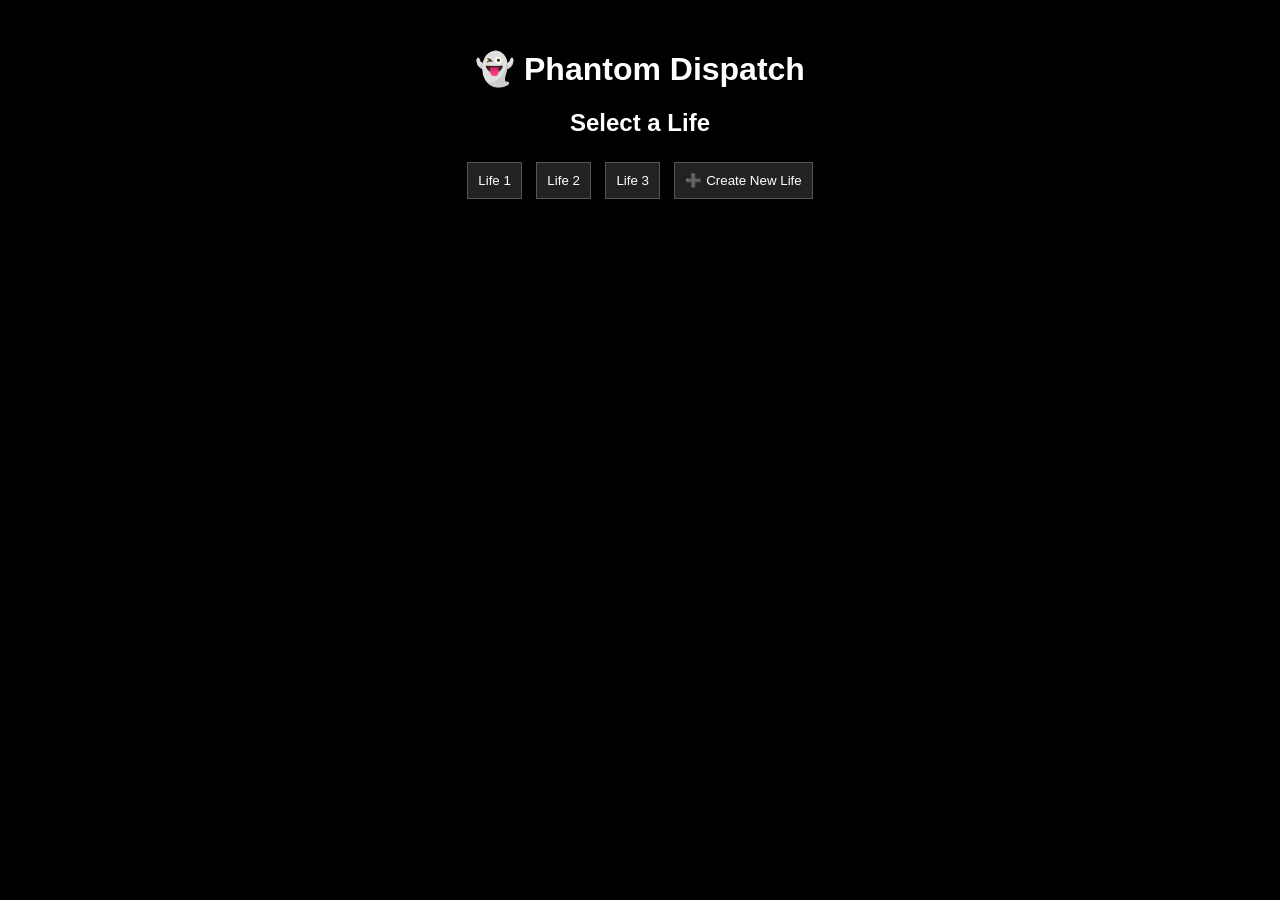
==== index.html @ 70010e5b "Temp" ====
<!DOCTYPE html>
<html>
<head>
  <title>Phantom Dispatch</title>
  <link rel="stylesheet" href="style.css">
</head>
<body>

<div id="menu">

  <h1>👻 Phantom Dispatch</h1>

  <!-- LIFE SELECT -->
  <div id="lifeSelect">
    <h2>Select a Life</h2>

    <button onclick="loadLife(1)">Life 1</button>
    <button onclick="loadLife(2)">Life 2</button>
    <button onclick="loadLife(3)">Life 3</button>

    <button onclick="openCreateLife()">➕ Create New Life</button>
  </div>

  <!-- MAIN MENU -->
  <div id="mainMenu" class="hidden">
    <h2 id="welcomeText"></h2>

    <button onclick="startGame()">▶ Play / Continue Phantom Dispatch</button>
    <button onclick="showInfo()">ℹ Info</button>
    <button onclick="showCredits()">🎬 Credits</button>
    <button onclick="resetLife()">🗑 Delete Life</button>
  </div>

  <!-- CREATE LIFE -->
  <div id="createLife" class="hidden">
    <h2>Create Your Investigator</h2>

    <input id="playerName" placeholder="Enter Name">

    <select id="characterSelect">
      <option value="hunter">Ghost Hunter</option>
      <option value="investigator">Investigator</option>
      <option value="rookie">Rookie</option>
    </select>

    <br><br>
    <button onclick="saveLife()">Save Life</button>
  </div>

  <!-- INFO -->
  <div id="info" class="hidden">
    <h2>Info</h2>
    <p>
      You are a paranormal investigator taking jobs, collecting evidence,
      and reporting ghost activity through Phantom Dispatch.
    </p>
    <button onclick="backMenu()">Back</button>
  </div>

  <!-- CREDITS -->
  <div id="credits" class="hidden">
    <h2>Credits</h2>
    <p>Phantom Dispatch - Indie Horror Project</p>
    <p>Created by You 👻</p>
    <button onclick="backMenu()">Back</button>
  </div>

</div>

<script src="game.js"></script>
</body>
</html>
---- style.css ----
body {
  background: black;
  color: white;
  font-family: Arial;
  text-align: center;
}

button {
  padding: 10px;
  margin: 5px;
  background: #222;
  color: white;
  border: 1px solid #555;
  cursor: pointer;
}

.hidden {
  display: none;
}

#menu {
  margin-top: 50px;
}

input, select {
  padding: 10px;
  margin: 5px;
  background: #111;
  color: white;
  border: 1px solid #444;
}
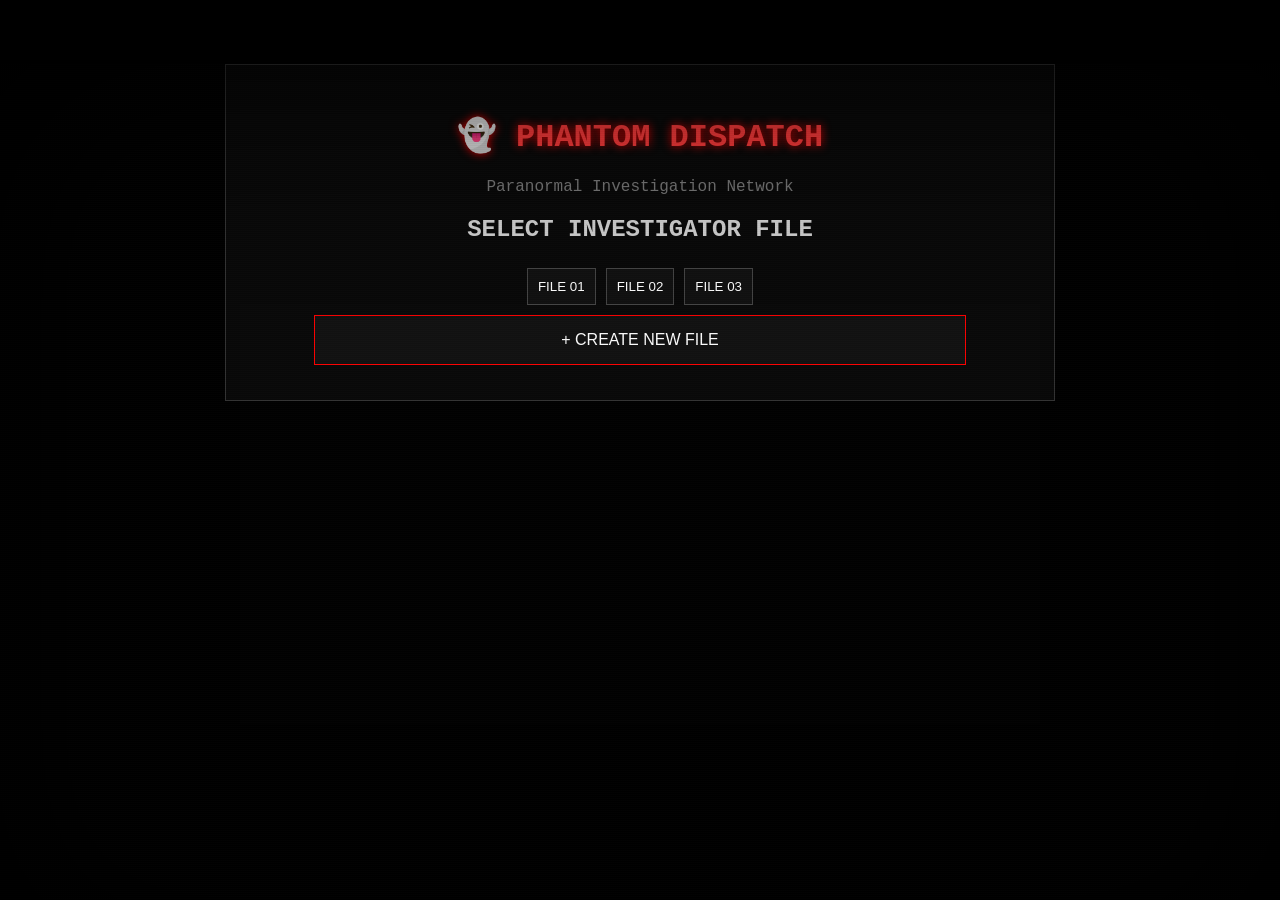
==== commit 22c91719: "Temp" ====
--- a/index.html
+++ b/index.html
@@ -6,63 +6,66 @@
 </head>
 <body>
 
-<div id="menu">
+<div class="scanlines"></div>
+<div class="vignette"></div>
 
-  <h1>👻 Phantom Dispatch</h1>
+<div id="menu" class="terminal">
+
+  <h1 class="glow">👻 PHANTOM DISPATCH</h1>
+  <p class="sub">Paranormal Investigation Network</p>
 
   <!-- LIFE SELECT -->
   <div id="lifeSelect">
-    <h2>Select a Life</h2>
+    <h2>SELECT INVESTIGATOR FILE</h2>
 
-    <button onclick="loadLife(1)">Life 1</button>
-    <button onclick="loadLife(2)">Life 2</button>
-    <button onclick="loadLife(3)">Life 3</button>
+    <div class="slotGrid">
+      <button onclick="loadLife(1)">FILE 01</button>
+      <button onclick="loadLife(2)">FILE 02</button>
+      <button onclick="loadLife(3)">FILE 03</button>
+    </div>
 
-    <button onclick="openCreateLife()">➕ Create New Life</button>
+    <button class="bigBtn" onclick="openCreateLife()">+ CREATE NEW FILE</button>
+  </div>
+
+  <!-- CREATE LIFE -->
+  <div id="createLife" class="hidden">
+    <h2>CREATE INVESTIGATOR</h2>
+
+    <input id="firstName" placeholder="FIRST NAME">
+    <input id="lastName" placeholder="LAST NAME">
+
+    <select id="characterSelect">
+      <option value="hunter">GHOST HUNTER</option>
+      <option value="investigator">FIELD INVESTIGATOR</option>
+      <option value="rookie">ROOKIE</option>
+    </select>
+
+    <button class="bigBtn" onclick="saveLife()">SAVE FILE</button>
   </div>
 
   <!-- MAIN MENU -->
   <div id="mainMenu" class="hidden">
     <h2 id="welcomeText"></h2>
 
-    <button onclick="startGame()">▶ Play / Continue Phantom Dispatch</button>
-    <button onclick="showInfo()">ℹ Info</button>
-    <button onclick="showCredits()">🎬 Credits</button>
-    <button onclick="resetLife()">🗑 Delete Life</button>
-  </div>
-
-  <!-- CREATE LIFE -->
-  <div id="createLife" class="hidden">
-    <h2>Create Your Investigator</h2>
-
-    <input id="playerName" placeholder="Enter Name">
-
-    <select id="characterSelect">
-      <option value="hunter">Ghost Hunter</option>
-      <option value="investigator">Investigator</option>
-      <option value="rookie">Rookie</option>
-    </select>
-
-    <br><br>
-    <button onclick="saveLife()">Save Life</button>
+    <button class="bigBtn" onclick="startGame()">▶ CONTINUE DISPATCH</button>
+    <button onclick="showInfo()">INFO</button>
+    <button onclick="showCredits()">CREDITS</button>
+    <button onclick="resetLife()">DELETE FILE</button>
   </div>
 
   <!-- INFO -->
   <div id="info" class="hidden">
-    <h2>Info</h2>
-    <p>
-      You are a paranormal investigator taking jobs, collecting evidence,
-      and reporting ghost activity through Phantom Dispatch.
-    </p>
-    <button onclick="backMenu()">Back</button>
+    <h2>INFO</h2>
+    <p>You are a contracted paranormal investigator responding to classified hauntings.</p>
+    <button onclick="backMenu()">BACK</button>
   </div>
 
   <!-- CREDITS -->
   <div id="credits" class="hidden">
-    <h2>Credits</h2>
-    <p>Phantom Dispatch - Indie Horror Project</p>
-    <p>Created by You 👻</p>
-    <button onclick="backMenu()">Back</button>
+    <h2>CREDITS</h2>
+    <p>PHANTOM DISPATCH — CASE FILE SYSTEM</p>
+    <p>CREATED BY SKITMC</p>
+    <button onclick="backMenu()">BACK</button>
   </div>
 
 </div>
--- a/style.css
+++ b/style.css
@@ -1,31 +1,93 @@
 body {
+  margin: 0;
   background: black;
-  color: white;
-  font-family: Arial;
+  color: #d1d1d1;
+  font-family: 'Courier New', monospace;
+  overflow: hidden;
+}
+
+/* flicker scanlines */
+.scanlines {
+  position: fixed;
+  width: 100%;
+  height: 100%;
+  background: repeating-linear-gradient(
+    to bottom,
+    rgba(255,255,255,0.02),
+    rgba(0,0,0,0.05) 2px
+  );
+  pointer-events: none;
+}
+
+/* dark vignette edges */
+.vignette {
+  position: fixed;
+  width: 100%;
+  height: 100%;
+  box-shadow: inset 0 0 200px black;
+  pointer-events: none;
+}
+
+/* main terminal box */
+.terminal {
+  width: 60%;
+  margin: 5% auto;
+  padding: 30px;
+  background: rgba(10,10,10,0.9);
+  border: 1px solid #333;
   text-align: center;
 }
 
-button {
+/* glow title */
+.glow {
+  color: #ff3b3b;
+  text-shadow: 0 0 10px red;
+}
+
+.sub {
+  color: #777;
+  margin-bottom: 20px;
+}
+
+/* inputs */
+input, select {
+  width: 80%;
   padding: 10px;
   margin: 5px;
-  background: #222;
+  background: black;
   color: white;
-  border: 1px solid #555;
-  cursor: pointer;
+  border: 1px solid #444;
 }
 
-.hidden {
-  display: none;
-}
-
-#menu {
-  margin-top: 50px;
-}
-
-input, select {
+/* buttons */
+button {
   padding: 10px;
   margin: 5px;
   background: #111;
   color: white;
   border: 1px solid #444;
+  cursor: pointer;
+  transition: 0.2s;
+}
+
+button:hover {
+  background: #222;
+  border-color: red;
+}
+
+/* big main buttons */
+.bigBtn {
+  width: 85%;
+  padding: 15px;
+  font-size: 16px;
+  border: 1px solid red;
+}
+
+/* grid */
+.slotGrid {
+  display: flex;
+  justify-content: center;
+}
+.hidden {
+  display: none;
 }
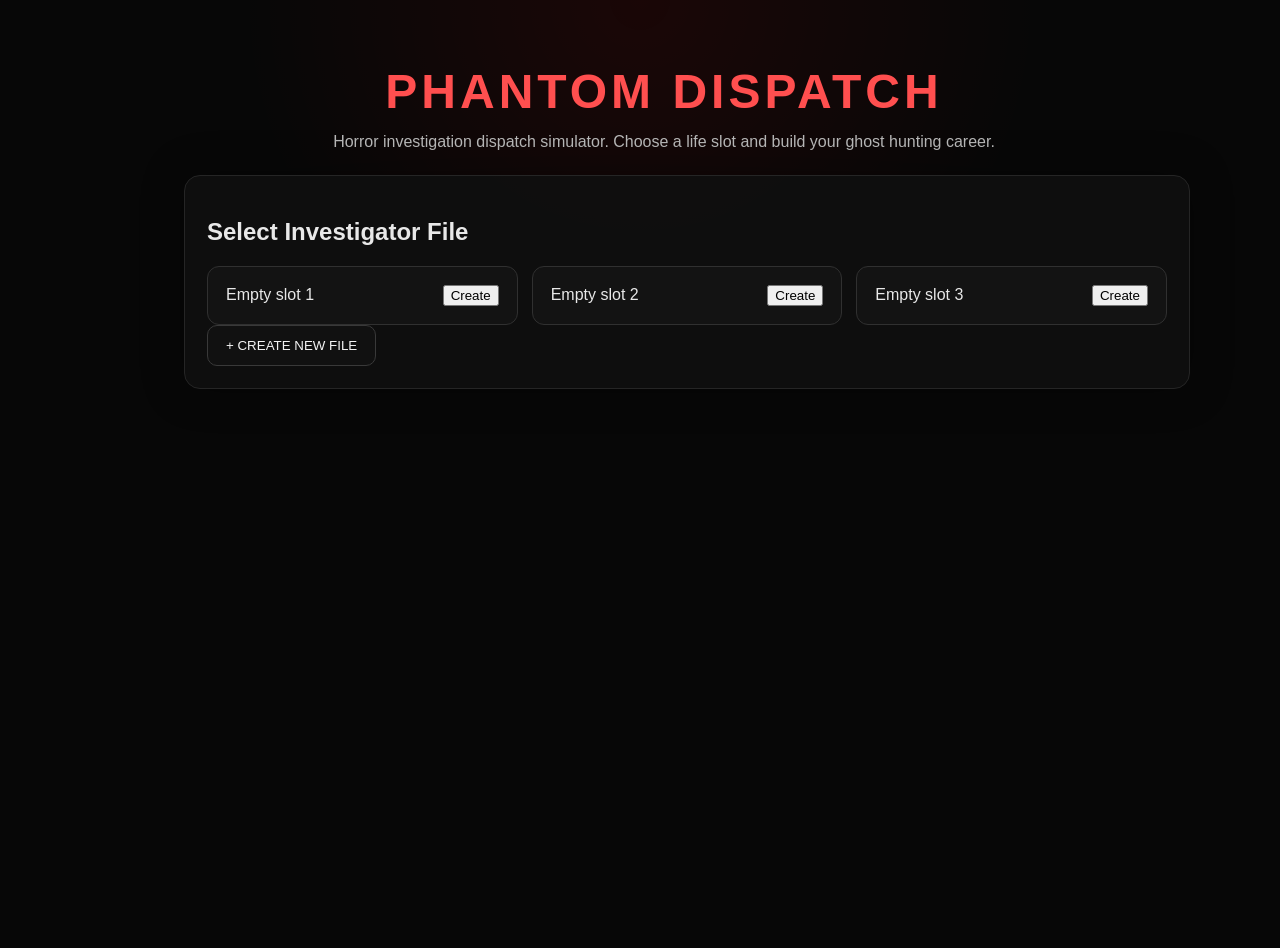
==== commit 9ecbfada: "temp" ====
--- a/index.html
+++ b/index.html
@@ -1,75 +1,42 @@
 <!DOCTYPE html>
-<html>
+<html lang="en">
 <head>
+  <meta charset="UTF-8">
+  <meta name="viewport" content="width=device-width, initial-scale=1.0">
   <title>Phantom Dispatch</title>
   <link rel="stylesheet" href="style.css">
 </head>
 <body>
-
-<div class="scanlines"></div>
-<div class="vignette"></div>
-
-<div id="menu" class="terminal">
-
-  <h1 class="glow">👻 PHANTOM DISPATCH</h1>
-  <p class="sub">Paranormal Investigation Network</p>
-
-  <!-- LIFE SELECT -->
-  <div id="lifeSelect">
-    <h2>SELECT INVESTIGATOR FILE</h2>
-
-    <div class="slotGrid">
-      <button onclick="loadLife(1)">FILE 01</button>
-      <button onclick="loadLife(2)">FILE 02</button>
-      <button onclick="loadLife(3)">FILE 03</button>
+  <div class="startup-screen">
+    <div class="titleCard">
+      <h1>PHANTOM DISPATCH</h1>
+      <p>Horror investigation dispatch simulator. Choose a life slot and build your ghost hunting career.</p>
     </div>
-
-    <button class="bigBtn" onclick="openCreateLife()">+ CREATE NEW FILE</button>
+    <div class="contentCard">
+      <section id="lifeSelect" class="panel">
+        <h2>Select Investigator File</h2>
+        <div class="slotGrid" id="slotGrid"></div>
+        <button class="bigBtn" onclick="openCreateLife()">+ CREATE NEW FILE</button>
+      </section>
+      <section id="createLife" class="panel hidden">
+        <h2>Create Investigator</h2>
+        <input id="firstName" type="text" placeholder="First Name" autocomplete="off">
+        <input id="lastName" type="text" placeholder="Last Name" autocomplete="off">
+        <label>Starting Balance</label>
+        <input id="startingBalance" type="number" min="0" value="500">
+        <label>Difficulty</label>
+        <select id="difficultySelect">
+          <option value="Easy">Easy</option>
+          <option value="Medium" selected>Medium</option>
+          <option value="Hard">Hard</option>
+        </select>
+        <div class="buttonRow">
+          <button class="bigBtn" onclick="saveLife()">SAVE & START</button>
+          <button class="smallBtn" onclick="backMenu()">CANCEL</button>
+        </div>
+      </section>
+    </div>
   </div>
-
-  <!-- CREATE LIFE -->
-  <div id="createLife" class="hidden">
-    <h2>CREATE INVESTIGATOR</h2>
-
-    <input id="firstName" placeholder="FIRST NAME">
-    <input id="lastName" placeholder="LAST NAME">
-
-    <select id="characterSelect">
-      <option value="hunter">GHOST HUNTER</option>
-      <option value="investigator">FIELD INVESTIGATOR</option>
-      <option value="rookie">ROOKIE</option>
-    </select>
-
-    <button class="bigBtn" onclick="saveLife()">SAVE FILE</button>
-  </div>
-
-  <!-- MAIN MENU -->
-  <div id="mainMenu" class="hidden">
-    <h2 id="welcomeText"></h2>
-
-    <button class="bigBtn" onclick="startGame()">▶ CONTINUE DISPATCH</button>
-    <button onclick="showInfo()">INFO</button>
-    <button onclick="showCredits()">CREDITS</button>
-    <button onclick="resetLife()">DELETE FILE</button>
-  </div>
-
-  <!-- INFO -->
-  <div id="info" class="hidden">
-    <h2>INFO</h2>
-    <p>You are a contracted paranormal investigator responding to classified hauntings.</p>
-    <button onclick="backMenu()">BACK</button>
-  </div>
-
-  <!-- CREDITS -->
-  <div id="credits" class="hidden">
-    <h2>CREDITS</h2>
-    <p>PHANTOM DISPATCH — CASE FILE SYSTEM</p>
-    <p>CREATED BY SKITMC</p>
-    <button onclick="backMenu()">BACK</button>
-  </div>
-
-</div>
-
-<script src="game.js"></script>
+  <script src="game.js"></script>
 </body>
-</html>+</html>
--- a/style.css
+++ b/style.css
@@ -1,93 +1,250 @@
 body {
   margin: 0;
-  background: black;
-  color: #d1d1d1;
-  font-family: 'Courier New', monospace;
-  overflow: hidden;
-}
-
-/* flicker scanlines */
-.scanlines {
-  position: fixed;
-  width: 100%;
-  height: 100%;
-  background: repeating-linear-gradient(
-    to bottom,
-    rgba(255,255,255,0.02),
-    rgba(0,0,0,0.05) 2px
-  );
-  pointer-events: none;
-}
-
-/* dark vignette edges */
-.vignette {
-  position: fixed;
-  width: 100%;
-  height: 100%;
-  box-shadow: inset 0 0 200px black;
-  pointer-events: none;
-}
-
-/* main terminal box */
-.terminal {
-  width: 60%;
-  margin: 5% auto;
-  padding: 30px;
-  background: rgba(10,10,10,0.9);
+  font-family: 'Segoe UI', Tahoma, Geneva, Verdana, sans-serif;
+  background: radial-gradient(circle at top, rgba(255,0,0,0.08), transparent 35%), #070707;
+  color: #e8e8e8;
+  min-height: 100vh;
+}
+
+a, button, input, select {
+  font-family: inherit;
+}
+
+.startup-screen, .game-shell {
+  min-height: 100vh;
+  display: flex;
+  flex-direction: column;
+  align-items: center;
+}
+
+.titleCard {
+  margin-top: 40px;
+  text-align: center;
+}
+
+.titleCard h1 {
+  font-size: 3rem;
+  letter-spacing: 0.25rem;
+  margin: 0;
+  color: #ff4f4f;
+}
+
+.titleCard p {
+  margin: 14px auto 0;
+  max-width: 700px;
+  color: #b8b8b8;
+}
+
+.contentCard {
+  width: 100%;
+  max-width: 960px;
+  padding: 24px;
+}
+
+.panel {
+  background: rgba(15,15,15,0.97);
+  border: 1px solid #252525;
+  box-shadow: 0 0 40px rgba(0,0,0,0.35);
+  width: 100%;
+  margin-bottom: 22px;
+  padding: 22px;
+  border-radius: 16px;
+}
+
+.hidden {
+  display: none !important;
+}
+
+.bigBtn, .smallBtn, .navBar button, .exitBtn, .quickGrid button {
+  background: #111;
+  color: #f3f3f3;
+  border: 1px solid #393939;
+  padding: 12px 18px;
+  border-radius: 10px;
+  cursor: pointer;
+  transition: background 0.2s ease, border-color 0.2s ease;
+}
+
+.bigBtn:hover, .smallBtn:hover, .navBar button:hover, .exitBtn:hover, .quickGrid button:hover {
+  background: #1e1e1e;
+  border-color: #9b2d3f;
+}
+
+.lifeSlot {
+  display: flex;
+  align-items: center;
+  justify-content: space-between;
+  border: 1px solid #303030;
+  padding: 18px;
+  border-radius: 12px;
+  background: rgba(20, 20, 20, 0.95);
+}
+
+.slotGrid, .itemGrid, .quickGrid, .settingsGrid {
+  display: grid;
+  gap: 14px;
+}
+
+.slotGrid {
+  grid-template-columns: repeat(auto-fit, minmax(260px, 1fr));
+}
+
+.itemGrid {
+  grid-template-columns: repeat(auto-fit, minmax(240px, 1fr));
+}
+
+.quickGrid {
+  grid-template-columns: repeat(auto-fit, minmax(180px, 1fr));
+  margin-top: 18px;
+}
+
+.settingsGrid label, .settingsGrid select {
+  display: block;
+  width: 100%;
+}
+
+.settingsGrid input, .settingsGrid select {
+  width: 100%;
+  margin-top: 10px;
+  padding: 12px;
+  background: #121212;
   border: 1px solid #333;
-  text-align: center;
-}
-
-/* glow title */
-.glow {
-  color: #ff3b3b;
-  text-shadow: 0 0 10px red;
-}
-
-.sub {
-  color: #777;
-  margin-bottom: 20px;
-}
-
-/* inputs */
-input, select {
-  width: 80%;
-  padding: 10px;
-  margin: 5px;
-  background: black;
-  color: white;
-  border: 1px solid #444;
-}
-
-/* buttons */
-button {
-  padding: 10px;
-  margin: 5px;
-  background: #111;
-  color: white;
-  border: 1px solid #444;
-  cursor: pointer;
-  transition: 0.2s;
-}
-
-button:hover {
-  background: #222;
-  border-color: red;
-}
-
-/* big main buttons */
-.bigBtn {
-  width: 85%;
-  padding: 15px;
-  font-size: 16px;
-  border: 1px solid red;
-}
-
-/* grid */
-.slotGrid {
-  display: flex;
+  color: #f2f2f2;
+  border-radius: 10px;
+}
+
+input[type="number"], input[type="text"] {
+  width: 100%;
+  margin-top: 8px;
+}
+
+.buttonRow {
+  display: flex;
+  flex-wrap: wrap;
   justify-content: center;
-}
-.hidden {
-  display: none;
-}+  gap: 12px;
+  margin-top: 18px;
+}
+
+.game-header {
+  width: 100%;
+  max-width: 1180px;
+  padding: 24px 24px 16px;
+  display: flex;
+  flex-direction: column;
+  gap: 20px;
+}
+
+.headerTitle {
+  display: flex;
+  justify-content: space-between;
+  gap: 20px;
+  align-items: flex-start;
+}
+
+.headerTitle h1 {
+  margin: 0;
+  font-size: 2rem;
+  letter-spacing: 0.15rem;
+  color: #ff4f4f;
+}
+
+.profileSummary {
+  text-align: right;
+  color: #bbbbbb;
+}
+
+.profileSummary .smallLabel {
+  display: inline-block;
+  margin-right: 8px;
+  color: #8f8f8f;
+  font-size: 0.92rem;
+}
+
+.headerActions {
+  display: flex;
+  flex-wrap: wrap;
+  gap: 12px;
+}
+
+.exitBtn {
+  border-color: #ad2c2c;
+}
+
+.game-shell main {
+  width: 100%;
+  max-width: 1180px;
+  margin-bottom: 28px;
+}
+
+.hubStatus {
+  margin-top: 22px;
+  display: grid;
+  gap: 10px;
+  color: #d6d6d6;
+}
+
+.phoneShell {
+  display: grid;
+  grid-template-columns: 220px 1fr;
+  gap: 18px;
+}
+
+.phoneMenu button {
+  width: 100%;
+  text-align: left;
+}
+
+.phoneContent {
+  min-height: 360px;
+}
+
+.phoneTab {
+  min-height: 360px;
+}
+
+.itemCard {
+  border: 1px solid #2f2f2f;
+  padding: 18px;
+  border-radius: 14px;
+  background: rgba(24, 24, 24, 0.96);
+}
+
+.itemCard h3 {
+  margin-top: 0;
+}
+
+.messageBox {
+  margin-top: 18px;
+  padding: 16px;
+  border-radius: 12px;
+  background: rgba(255, 79, 79, 0.08);
+  border: 1px solid rgba(255, 79, 79, 0.22);
+  color: #f4baba;
+}
+
+.actionRow {
+  display: flex;
+  justify-content: space-between;
+  gap: 12px;
+  flex-wrap: wrap;
+}
+
+.mapPreview img {
+  width: 100%;
+  border-radius: 12px;
+}
+
+.activePanel {
+  display: block;
+}
+
+.startup-screen {
+  width: 100%;
+  padding: 24px;
+}
+
+.contentCard {
+  display: flex;
+  flex-direction: column;
+}
